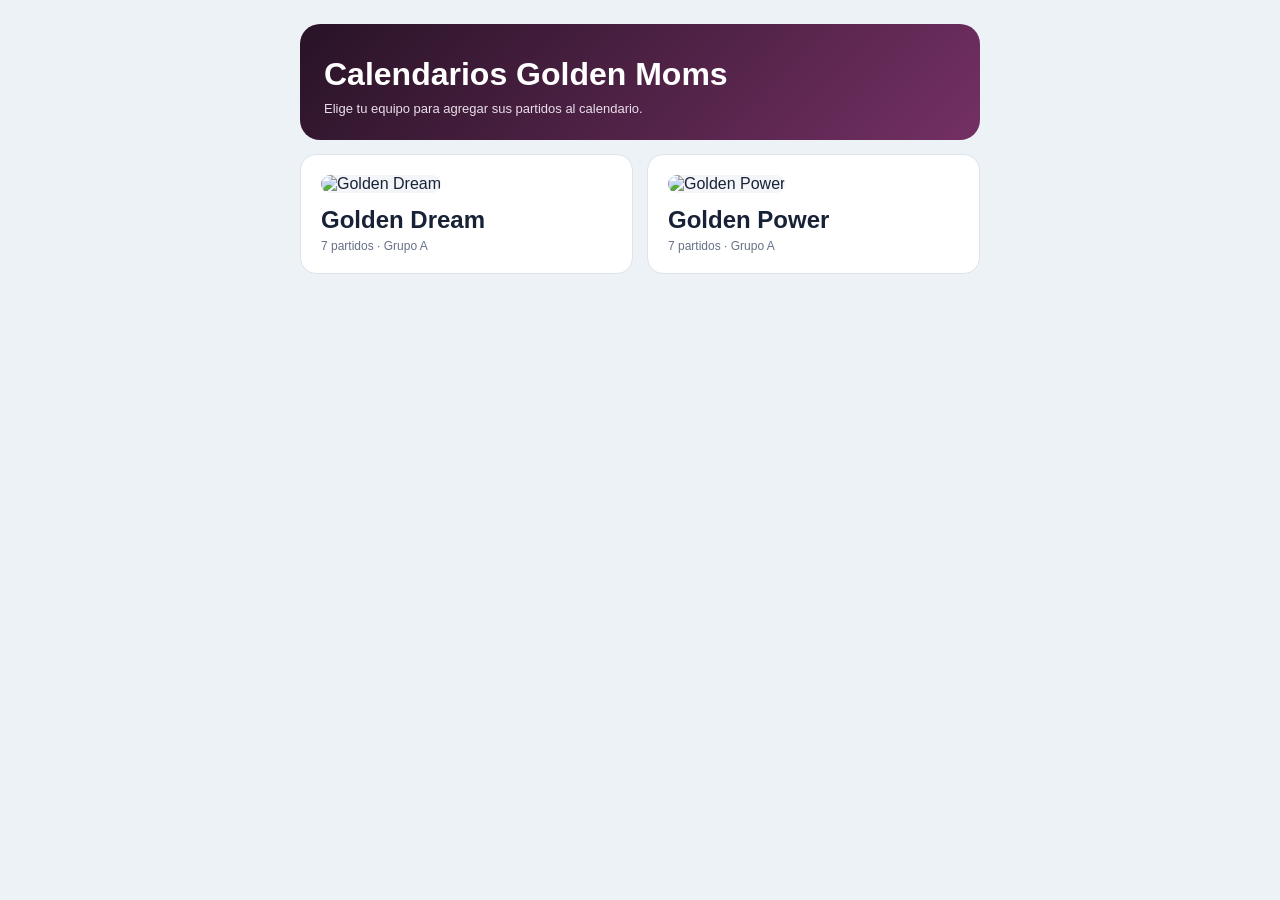
==== calendarios/index.html @ 11e1a7a8 "Publicar calendarios Golden Moms sin login" ====
<!doctype html>
<html lang="es">
<head><meta charset="utf-8"><meta name="viewport" content="width=device-width, initial-scale=1"><title>Calendarios Golden Moms</title>
<style>body{margin:0;background:#edf2f7;color:#182236;font-family:Arial,sans-serif}.wrap{width:min(100% - 24px,680px);margin:0 auto;padding:24px 0}.hero{padding:24px;border-radius:20px;color:white;background:linear-gradient(135deg,#281326,#743064)}h1{margin:8px 0;font-size:32px}.hero p{margin:0;color:#eadfea;font-size:13px}.grid{display:grid;grid-template-columns:1fr 1fr;gap:14px;margin-top:14px}.card{display:block;padding:20px;border-radius:16px;background:white;border:1px solid #dce3ec;text-decoration:none;color:#182236}.card img{width:70px;height:70px;object-fit:contain;border-radius:12px;background:#f3f5f8}.card h2{margin:13px 0 5px}.card p{margin:0;color:#667085;font-size:12px}@media(max-width:520px){.grid{grid-template-columns:1fr}}</style></head>
<body><main class="wrap"><section class="hero"><h1>Calendarios Golden Moms</h1><p>Elige tu equipo para agregar sus partidos al calendario.</p></section><section class="grid"><a class="card" href="golden-dream.html"><img src="https://img.sofascore.com/api/v1/team/1213492/image" alt="Golden Dream"><h2>Golden Dream</h2><p>7 partidos · Grupo A</p></a><a class="card" href="golden-power.html"><img src="https://img.sofascore.com/api/v1/team/1213486/image" alt="Golden Power"><h2>Golden Power</h2><p>7 partidos · Grupo A</p></a></section></main></body></html>
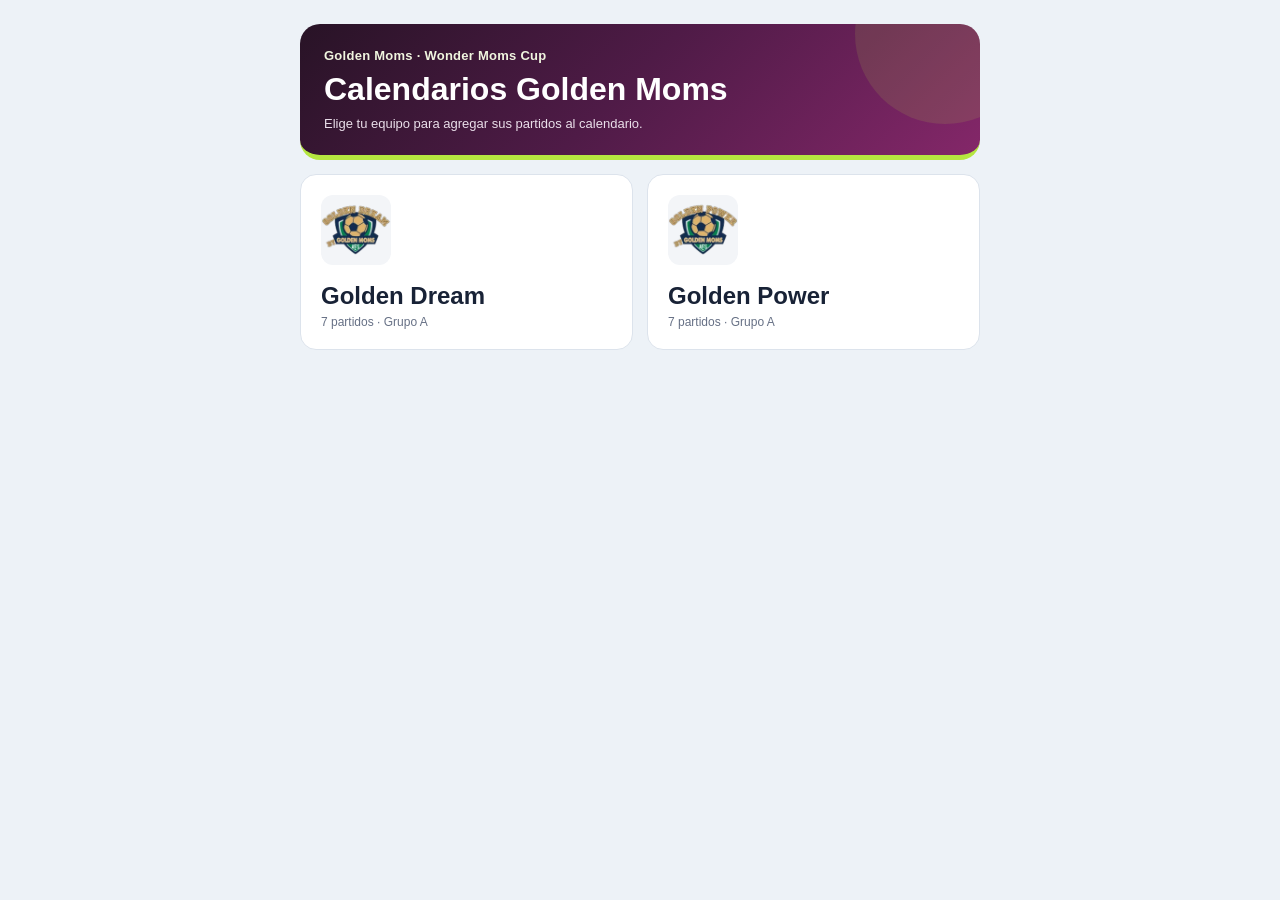
==== commit 7e46417a: "Actualizar identidad visual y explicar archivo ICS" ====
--- a/calendarios/index.html
+++ b/calendarios/index.html
@@ -1,5 +1,5 @@
 <!doctype html>
 <html lang="es">
 <head><meta charset="utf-8"><meta name="viewport" content="width=device-width, initial-scale=1"><title>Calendarios Golden Moms</title>
-<style>body{margin:0;background:#edf2f7;color:#182236;font-family:Arial,sans-serif}.wrap{width:min(100% - 24px,680px);margin:0 auto;padding:24px 0}.hero{padding:24px;border-radius:20px;color:white;background:linear-gradient(135deg,#281326,#743064)}h1{margin:8px 0;font-size:32px}.hero p{margin:0;color:#eadfea;font-size:13px}.grid{display:grid;grid-template-columns:1fr 1fr;gap:14px;margin-top:14px}.card{display:block;padding:20px;border-radius:16px;background:white;border:1px solid #dce3ec;text-decoration:none;color:#182236}.card img{width:70px;height:70px;object-fit:contain;border-radius:12px;background:#f3f5f8}.card h2{margin:13px 0 5px}.card p{margin:0;color:#667085;font-size:12px}@media(max-width:520px){.grid{grid-template-columns:1fr}}</style></head>
-<body><main class="wrap"><section class="hero"><h1>Calendarios Golden Moms</h1><p>Elige tu equipo para agregar sus partidos al calendario.</p></section><section class="grid"><a class="card" href="golden-dream.html"><img src="https://img.sofascore.com/api/v1/team/1213492/image" alt="Golden Dream"><h2>Golden Dream</h2><p>7 partidos · Grupo A</p></a><a class="card" href="golden-power.html"><img src="https://img.sofascore.com/api/v1/team/1213486/image" alt="Golden Power"><h2>Golden Power</h2><p>7 partidos · Grupo A</p></a></section></main></body></html>
+<style>body{margin:0;background:#edf2f7;color:#182236;font-family:Arial,sans-serif}.wrap{width:min(100% - 24px,680px);margin:0 auto;padding:24px 0}.hero{position:relative;overflow:hidden;padding:24px;border-radius:20px;border-bottom:5px solid #b5e640;color:white;background:linear-gradient(135deg,#281326 0%,#4f1b47 48%,#842769 100%)}.hero:after{content:"";position:absolute;right:-55px;top:-80px;width:180px;height:180px;border-radius:50%;background:#b5e640;opacity:.12}.brand{position:relative;z-index:1;color:#f0f5df;font-size:13px;font-weight:700;letter-spacing:.02em}.hero h1{position:relative;z-index:1;margin:8px 0;font-size:32px}.hero p{position:relative;z-index:1;margin:0;color:#eadfea;font-size:13px}.grid{display:grid;grid-template-columns:1fr 1fr;gap:14px;margin-top:14px}.card{display:block;padding:20px;border-radius:16px;background:white;border:1px solid #dce3ec;text-decoration:none;color:#182236}.card img{width:70px;height:70px;object-fit:contain;border-radius:12px;background:#f3f5f8}.card h2{margin:13px 0 5px}.card p{margin:0;color:#667085;font-size:12px}@media(max-width:520px){.grid{grid-template-columns:1fr}}</style></head>
+<body><main class="wrap"><section class="hero"><div class="brand">Golden Moms · Wonder Moms Cup</div><h1>Calendarios Golden Moms</h1><p>Elige tu equipo para agregar sus partidos al calendario.</p></section><section class="grid"><a class="card" href="golden-dream-calendario.html"><img src="https://nmillana.github.io/GoldenMoms2/calendarios/golden-dream.webp?v=3" alt="Golden Dream"><h2>Golden Dream</h2><p>7 partidos · Grupo A</p></a><a class="card" href="golden-power-calendario.html"><img src="https://nmillana.github.io/GoldenMoms2/calendarios/golden-power.webp?v=3" alt="Golden Power"><h2>Golden Power</h2><p>7 partidos · Grupo A</p></a></section></main></body></html>
